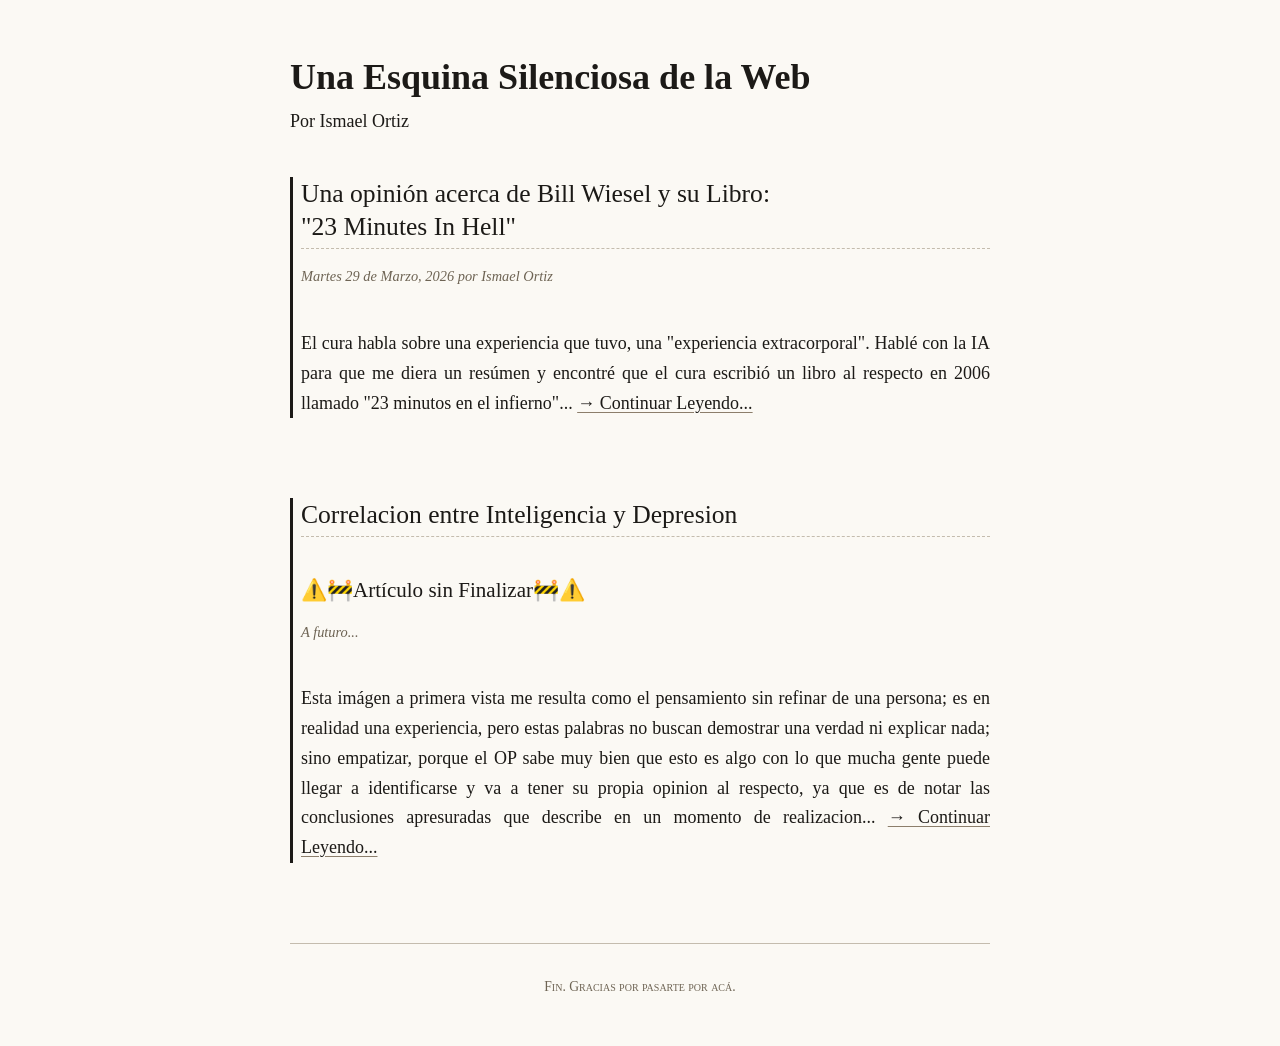
==== index.html @ 19169400 "Borrador de Estructura y Estilo" ====
<!DOCTYPE html>
<html lang="es">
<head>
  <meta charset="UTF-8">
  <meta name="viewport" content="width=device-width, initial-scale=1.0">
  <title>Un Simple Blog</title>
  <link rel="stylesheet" href="src/style.css">
  <link rel="stylesheet" href="index-style.css">
  <link rel="icon" href="src/imgs/room_corner.ico">
</head>
<body>

  <div class="site-container">
    
    <!-- Barebones Header -->
    <h1>Una Esquina Silenciosa de la Web</h1>
    <span>Por Ismael Ortiz</span>

    <!-- Main Editorial View -->
    <main id="cuerpo-grilla-principal">
      <div class="entrada-blog">
        <h2>Una opinión acerca de Bill Wiesel y su Libro: <br>"23 Minutes In Hell"</h2>
        <span class="post-meta">Martes 29 de Marzo, 2026 por Ismael Ortiz</span>

        <p>El cura habla sobre una experiencia que tuvo, una "experiencia extracorporal". Hablé con la IA para que me diera un resúmen y encontré que el cura escribió un libro al respecto en 2006 llamado "23 minutos en el infierno"...  <a href="blog/23-minutes-in-hell.html">→ Continuar Leyendo...</a></p>
      </div>
      <div class="entrada-blog">
        <h2>Correlacion entre Inteligencia y Depresion</h2>
        <h3>⚠️🚧Artículo sin Finalizar🚧⚠️</h3>
        <span class="post-meta">A futuro...</span>
        <p>Esta imágen a primera vista me resulta como el pensamiento sin refinar de una persona; es en realidad una experiencia, pero estas palabras no buscan demostrar una verdad ni explicar nada; sino empatizar, porque el OP sabe muy bien que esto es algo con lo que mucha gente puede llegar a identificarse y va a tener su propia opinion al respecto, ya que es de notar las conclusiones apresuradas que describe en un momento de realizacion... <a href="#">→ Continuar Leyendo...</a></p>
      </div>
    </main>

    <!-- Graceful / Humorous End -->
    <footer>
      Fin. Gracias por pasarte por acá.
    </footer>

  </div>

</body>
</html>
---- src/style.css ----
/* --- Old-School Print Aesthetics --- */
* {
  box-sizing: border-box;
  margin: 0;
  padding: 0;
}

body {
  /* Warm cream/book-paper color palette */
  background-color: #fbf9f4;
  color: #1c1a17;
  
  /* Traditional literary serif typography */
  font-family: "Georgia", "Times New Roman", Times, serif;
  line-height: 1.65;
  font-size: 18px;
  padding: 3rem 1.5rem;
  -webkit-font-smoothing: antialiased;
}

/* --- Rigid Structure (Inspired by TypeSafe Layout) --- */
.site-container {
  max-width: 700px;
  margin: 0 auto;
}

header {
  margin-bottom: 4rem;
  border-bottom: 2px solid #1c1a17; /* Strong ink-like line separator */
  padding-bottom: 1.5rem;
  display: flex;
  justify-content: space-between;
  align-items: flex-end;
}

.logo {
  font-size: 1.4rem;
  font-weight: bold;
  letter-spacing: -0.5px;
  color: #1c1a17;
  text-decoration: none;
}

nav a {
  color: #5a5245;
  text-decoration: none;
  margin-left: 1.5rem;
  font-size: 0.95rem;
  font-variant: small-caps; /* Gives an old-school editorial look */
}

nav a:hover {
  color: #1c1a17;
  text-decoration: underline;
}

/* --- Editorial Article Content --- */
article h1 {
  font-size: 2.4rem;
  font-weight: normal;
  line-height: 1.2;
  color: #000000;
  margin-bottom: 0.75rem;
}

.post-meta {
  font-style: italic;
  font-size: 0.9rem;
  color: #6e6454;
  margin-bottom: 2.5rem;
  display: block;
}

/* Comfortable reading rhythm */
p {
  margin-bottom: 1.6rem;
  text-align: justify; /* Optional: adds a classic book layout effect */
  text-justify: inter-word;
}

/* Subtle old-school book indent layout (Optional alternate choice) */
/* p + p { text-indent: 1.5em; margin-bottom: 0; } */

h2, h3 {
  font-weight: normal;
  color: #1c1a17;
  margin-top: 2.5rem;
  margin-bottom: 1rem;
  line-height: 1.3;
}

h2 {
  font-size: 1.6rem;
  border-bottom: 1px dashed #c4bcae; /* Soft paper division line */
  padding-bottom: 0.3rem;
}

/* --- Hyperlinks & Visual Accents --- */
a {
  color: #1c1a17;
  text-decoration: underline;
  text-decoration-color: #8c7e6b;
  text-underline-offset: 3px;
  transition: all 0.2s ease;
}

a:hover {
  color: #8c7e6b;
  text-decoration-color: #1c1a17;
}

/* Blockquotes optimized for comfort */
blockquote {
  margin: 2rem 0;
  padding-left: 1.5rem;
  border-left: 3px solid #8c7e6b;
  font-style: italic;
  color: #4a4235;
}

/* --- Footer --- */
footer {
  margin-top: 5rem;
  border-top: 1px solid #c4bcae;
  padding-top: 2rem;
  font-size: 0.85rem;
  color: #6e6454;
  text-align: center;
  font-variant: small-caps;
}
---- index-style.css ----
.entrada-blog{
    padding-left: 0.5rem;
    box-sizing: border-box;
    border-style: solid;
    border-bottom: 0px;
    border-top: 0px;
    border-right: 0px;
    margin-bottom: 5rem;
}
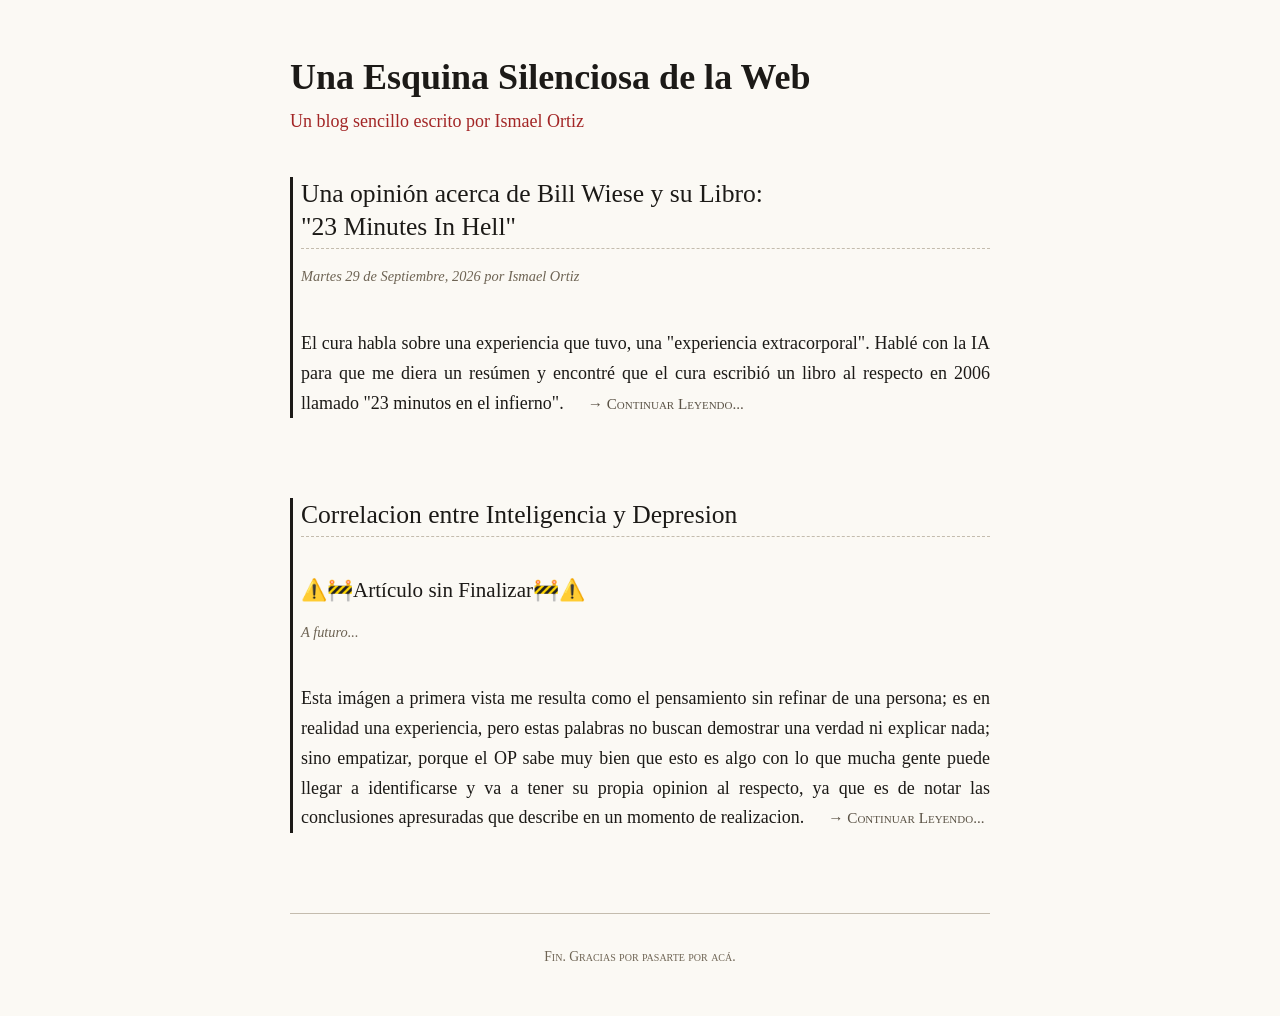
==== commit c5229eef: "Borrador Final" ====
--- a/index.html
+++ b/index.html
@@ -4,8 +4,8 @@
   <meta charset="UTF-8">
   <meta name="viewport" content="width=device-width, initial-scale=1.0">
   <title>Un Simple Blog</title>
-  <link rel="stylesheet" href="src/style.css">
-  <link rel="stylesheet" href="index-style.css">
+  <link rel="stylesheet" href="src/style/main-style.css">
+  <link rel="stylesheet" href="src/style/index-style.css">
   <link rel="icon" href="src/imgs/room_corner.ico">
 </head>
 <body>
@@ -14,21 +14,21 @@
     
     <!-- Barebones Header -->
     <h1>Una Esquina Silenciosa de la Web</h1>
-    <span>Por Ismael Ortiz</span>
+    <span id="span-intro">Un blog sencillo escrito por Ismael Ortiz</span>
 
     <!-- Main Editorial View -->
     <main id="cuerpo-grilla-principal">
       <div class="entrada-blog">
-        <h2>Una opinión acerca de Bill Wiesel y su Libro: <br>"23 Minutes In Hell"</h2>
-        <span class="post-meta">Martes 29 de Marzo, 2026 por Ismael Ortiz</span>
+        <h2>Una opinión acerca de Bill Wiese y su Libro: <br>"23 Minutes In Hell"</h2>
+        <span class="post-meta">Martes 29 de Septiembre, 2026 por Ismael Ortiz</span>
 
-        <p>El cura habla sobre una experiencia que tuvo, una "experiencia extracorporal". Hablé con la IA para que me diera un resúmen y encontré que el cura escribió un libro al respecto en 2006 llamado "23 minutos en el infierno"...  <a href="blog/23-minutes-in-hell.html">→ Continuar Leyendo...</a></p>
+        <p>El cura habla sobre una experiencia que tuvo, una "experiencia extracorporal". Hablé con la IA para que me diera un resúmen y encontré que el cura escribió un libro al respecto en 2006 llamado "23 minutos en el infierno".<a href="blog/23-minutes-in-hell.html">→ Continuar Leyendo...</a></p>
       </div>
       <div class="entrada-blog">
         <h2>Correlacion entre Inteligencia y Depresion</h2>
         <h3>⚠️🚧Artículo sin Finalizar🚧⚠️</h3>
         <span class="post-meta">A futuro...</span>
-        <p>Esta imágen a primera vista me resulta como el pensamiento sin refinar de una persona; es en realidad una experiencia, pero estas palabras no buscan demostrar una verdad ni explicar nada; sino empatizar, porque el OP sabe muy bien que esto es algo con lo que mucha gente puede llegar a identificarse y va a tener su propia opinion al respecto, ya que es de notar las conclusiones apresuradas que describe en un momento de realizacion... <a href="#">→ Continuar Leyendo...</a></p>
+        <p>Esta imágen a primera vista me resulta como el pensamiento sin refinar de una persona; es en realidad una experiencia, pero estas palabras no buscan demostrar una verdad ni explicar nada; sino empatizar, porque el OP sabe muy bien que esto es algo con lo que mucha gente puede llegar a identificarse y va a tener su propia opinion al respecto, ya que es de notar las conclusiones apresuradas que describe en un momento de realizacion.<a href="#">→ Continuar Leyendo...</a></p>
       </div>
     </main>
 
--- a/src/style/main-style.css
+++ b/src/style/main-style.css
@@ -0,0 +1,139 @@
+/* --- Old-School Print Aesthetics --- */
+* {
+  box-sizing: border-box;
+  margin: 0;
+  padding: 0;
+}
+
+body {
+  /* Warm cream/book-paper color palette */
+  background-color: #fbf9f4;
+  color: #1c1a17;
+  
+  /* Traditional literary serif typography */
+  font-family: "Georgia", "Times New Roman", Times, serif;
+  line-height: 1.65;
+  font-size: 18px;
+  padding: 3rem 1.5rem;
+  -webkit-font-smoothing: antialiased;
+}
+
+/* --- Rigid Structure (Inspired by TypeSafe Layout) --- */
+.site-container {
+  max-width: 700px;
+  margin: 0 auto;
+}
+
+header {
+  margin-bottom: 4rem;
+  border-bottom: 2px solid #1c1a17; /* Strong ink-like line separator */
+  padding-bottom: 1.5rem;
+  display: flex;
+  justify-content: space-between;
+  align-items: flex-end;
+}
+
+.logo {
+  font-size: 1.4rem;
+  font-weight: bold;
+  letter-spacing: -0.5px;
+  color: #1c1a17;
+  text-decoration: none;
+}
+
+p a {
+  color: #5a5245;
+  text-decoration: none;
+  margin-left: 1.5rem;
+  font-size: 0.95rem;
+  font-variant: small-caps; /* Gives an old-school editorial look */
+}
+
+p a:hover {
+  color: #1c1a17;
+  text-decoration: underline;
+}
+
+.citacion{
+  color: #5a5245;
+  text-decoration: none;
+  margin-left: 0rem;
+  font-size: 0.95rem;
+  font-variant: small-caps;
+}
+
+/* --- Editorial Article Content --- */
+article h1 {
+  font-size: 2.4rem;
+  font-weight: normal;
+  line-height: 1.2;
+  color: #000000;
+  margin-bottom: 0.75rem;
+}
+
+.post-meta {
+  font-style: italic;
+  font-size: 0.9rem;
+  color: #6e6454;
+  margin-bottom: 2.5rem;
+  display: block;
+}
+
+/* Comfortable reading rhythm */
+p {
+  margin-bottom: 1.6rem;
+  text-align: justify; /* Optional: adds a classic book layout effect */
+  text-justify: inter-word;
+}
+
+/* Subtle old-school book indent layout (Optional alternate choice) */
+/* p + p { text-indent: 1.5em; margin-bottom: 0; } */
+
+h2, h3 {
+  font-weight: normal;
+  color: #1c1a17;
+  margin-top: 2.5rem;
+  margin-bottom: 1rem;
+  line-height: 1.3;
+}
+
+h2 {
+  font-size: 1.6rem;
+  border-bottom: 1px dashed #c4bcae; /* Soft paper division line */
+  padding-bottom: 0.3rem;
+}
+
+/* --- Hyperlinks & Visual Accents --- */
+a {
+  color: #1c1a17;
+  text-decoration: underline;
+  text-decoration-color: #8c7e6b;
+  text-underline-offset: 3px;
+  transition: all 0.2s ease;
+}
+
+a:hover {
+  color: #8c7e6b;
+  text-decoration-color: #1c1a17;
+}
+
+/* Blockquotes optimized for comfort */
+blockquote {
+  margin: 2rem 0;
+  padding-left: 1.5rem;
+  border-left: 3px solid #8c7e6b;
+  font-style: italic;
+  color: #4a4235;
+}
+
+/* --- Footer --- */
+footer {
+  margin-top: 5rem;
+  border-top: 1px solid #c4bcae;
+  padding-top: 2rem;
+  font-size: 0.85rem;
+  color: #6e6454;
+  text-align: center;
+  font-variant: small-caps;
+}
+
--- a/src/style/index-style.css
+++ b/src/style/index-style.css
@@ -0,0 +1,13 @@
+.entrada-blog{
+    padding-left: 0.5rem;
+    box-sizing: border-box;
+    border-style: solid;
+    border-bottom: 0px;
+    border-top: 0px;
+    border-right: 0px;
+    margin-bottom: 5rem;
+}
+
+#span-intro{
+    color: #a32626;
+}
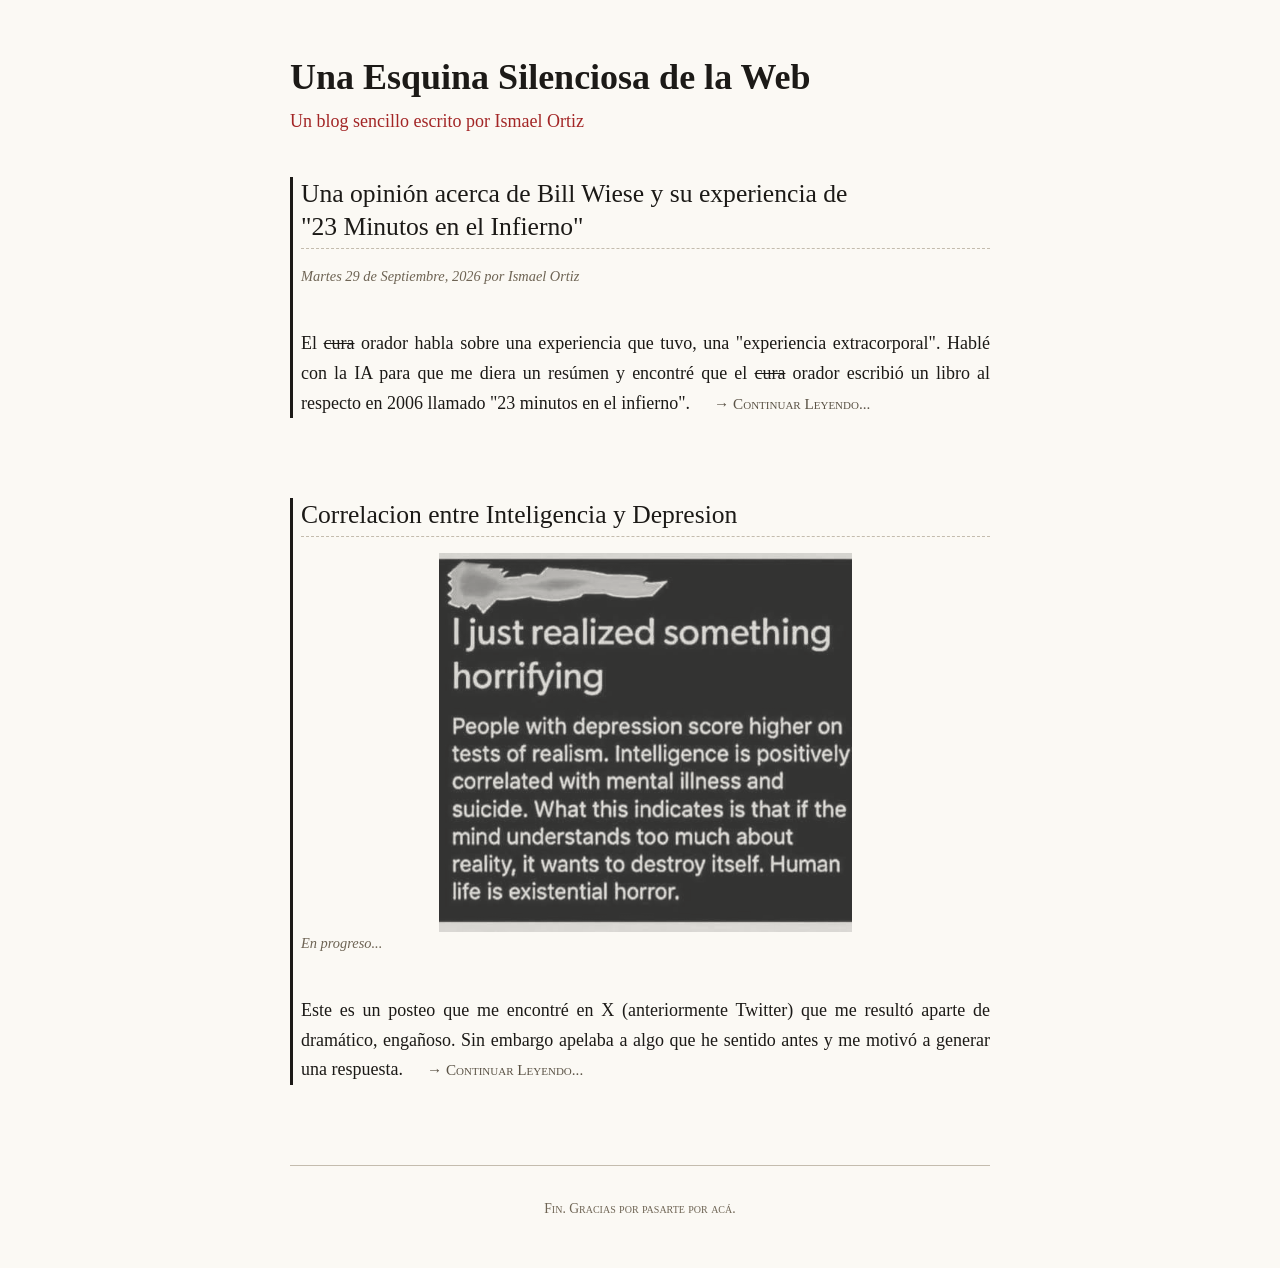
==== commit 1350629d: "Primer Borrador" ====
--- a/index.html
+++ b/index.html
@@ -19,16 +19,16 @@
     <!-- Main Editorial View -->
     <main id="cuerpo-grilla-principal">
       <div class="entrada-blog">
-        <h2>Una opinión acerca de Bill Wiese y su Libro: <br>"23 Minutes In Hell"</h2>
+        <h2>Una opinión acerca de Bill Wiese y su experiencia de <br> "23 Minutos en el Infierno"</h2>
         <span class="post-meta">Martes 29 de Septiembre, 2026 por Ismael Ortiz</span>
 
-        <p>El cura habla sobre una experiencia que tuvo, una "experiencia extracorporal". Hablé con la IA para que me diera un resúmen y encontré que el cura escribió un libro al respecto en 2006 llamado "23 minutos en el infierno".<a href="blog/23-minutes-in-hell.html">→ Continuar Leyendo...</a></p>
+        <p>El <s>cura</s> orador habla sobre una experiencia que tuvo, una "experiencia extracorporal". Hablé con la IA para que me diera un resúmen y encontré que el <s>cura</s> orador escribió un libro al respecto en 2006 llamado "23 minutos en el infierno".<a href="blog/23-minutes-in-hell.html">→ Continuar Leyendo...</a></p>
       </div>
       <div class="entrada-blog">
         <h2>Correlacion entre Inteligencia y Depresion</h2>
-        <h3>⚠️🚧Artículo sin Finalizar🚧⚠️</h3>
-        <span class="post-meta">A futuro...</span>
-        <p>Esta imágen a primera vista me resulta como el pensamiento sin refinar de una persona; es en realidad una experiencia, pero estas palabras no buscan demostrar una verdad ni explicar nada; sino empatizar, porque el OP sabe muy bien que esto es algo con lo que mucha gente puede llegar a identificarse y va a tener su propia opinion al respecto, ya que es de notar las conclusiones apresuradas que describe en un momento de realizacion.<a href="#">→ Continuar Leyendo...</a></p>
+        <img src="src/imgs/x-post.jpeg" class="media">
+        <span class="post-meta">En progreso...</span>
+        <p>Este es un posteo que me encontré en X (anteriormente Twitter) que me resultó aparte de dramático, engañoso. Sin embargo apelaba a algo que he sentido antes y me motivó a generar una respuesta.<a href="/blog/inteligencia-depresion.html">→ Continuar Leyendo...</a></p>
       </div>
     </main>
 
--- a/src/style/main-style.css
+++ b/src/style/main-style.css
@@ -55,11 +55,7 @@
 }
 
 .citacion{
-  color: #5a5245;
-  text-decoration: none;
   margin-left: 0rem;
-  font-size: 0.95rem;
-  font-variant: small-caps;
 }
 
 /* --- Editorial Article Content --- */
@@ -137,3 +133,13 @@
   font-variant: small-caps;
 }
 
+.media {
+    -webkit-filter: sepia(80%) contrast(1) opacity(0.8);
+    filter: sepia(80%) grayscale(1) contrast(1) opacity(0.8);
+    mix-blend-mode: multiply;
+    width: 60%;
+    margin: auto;
+    display: block;
+    margin-left: auto;
+    margin-right: auto;
+}
